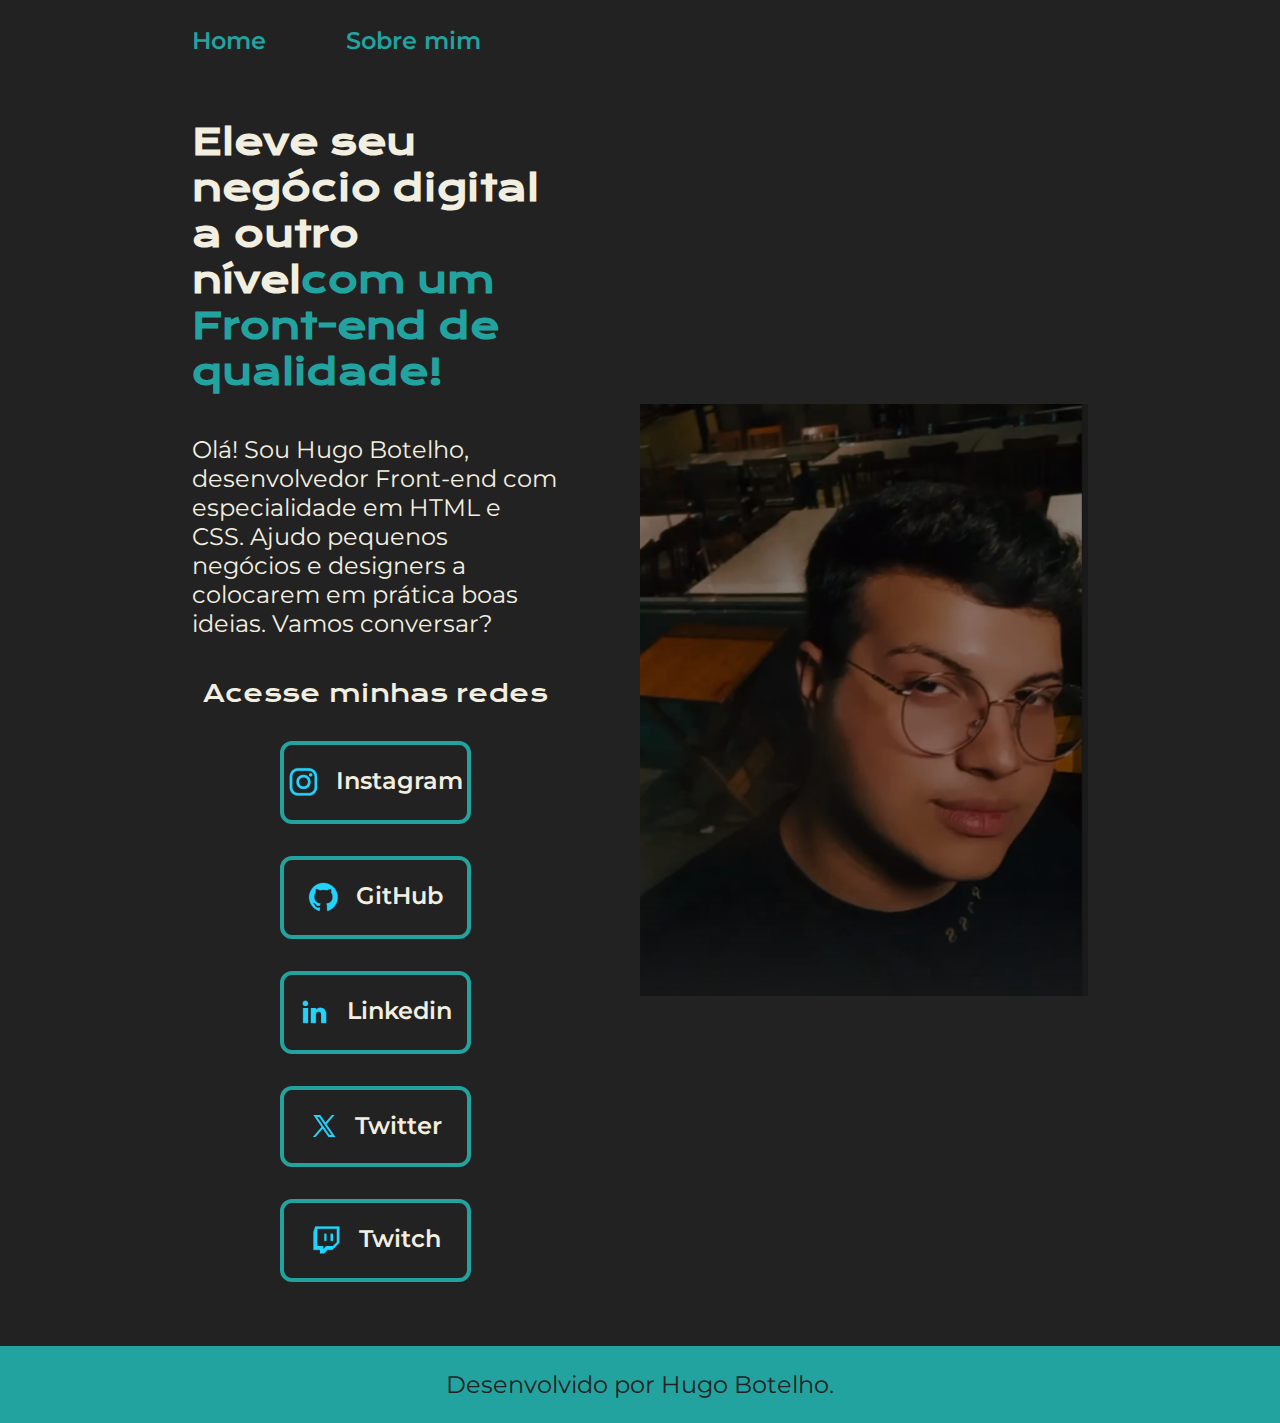
==== index.html @ a074376c "um pouco sobre mim rework 2" ====
<!DOCTYPE html>
<html lang="pt-br">

<head>
    <meta charset="UTF-8">
    <meta http-equiv="X-UA-Compatible" content="IE=edge">
    <meta name="viewport" content="width=device-width, initial-scale=1.0">
    <title>Um pouco sobre mim</title>
    <link rel="stylesheet" href="./styles/style.css">
</head>

<body>
    <header class="cabecario">
        <nav class="cabecario__menu">
            <a class="cabecario__menu__link" href="index.html">Home</a>
            <a class="cabecario__menu__link" href="about.html">Sobre mim</a>
        </nav>
    </header>
    <main class="apresentacao">
        <section class="apresentacao__conteudo">
            <h1 class="apresentacao__conteudo__titulo">Eleve seu negócio digital a outro nível<strong 
            class="titulo-destaque">com um Front-end de qualidade!
            </strong></h1>
            <p class="apresentacao__conteudo__texto">Olá! Sou Hugo Botelho, desenvolvedor
            Front-end com especialidade em HTML e
            CSS. Ajudo pequenos negócios e designers a
            colocarem em prática boas ideias. Vamos
            conversar?</p>
            <div class="apresentacao__links">
                <h2 class="apresentacao__links__subtitulos">Acesse minhas redes</h2>
                <a class="apresentacao__links__navegacao" href="https://www.instagram.com/xpw.hugo/">
                    <img src="assets/instagram.png" alt="foto instagram">
                    Instagram
                </a>
                <a class="apresentacao__links__navegacao" href="https://github.com/HGDLLXX">
                    <img src="./assets/github.png" alt="foto github">
                    GitHub
                </a>
                <a class="apresentacao__links__navegacao" href="https://www.linkedin.com/in/hugo-deyvson-abb6a7317/">
                    <img src="./assets/linkedin.png" alt="foto linkedin">
                    Linkedin
                </a>
                <a class="apresentacao__links__navegacao" href="https://x.com/CMDCHUGO">
                    <img src="./assets/twitter-novo.png" alt="foto twitter">
                    Twitter
                </a>
                <a class="apresentacao__links__navegacao" href="https://www.twitch.tv/hgdellaxxx">
                    <img src="./assets/twitch.png" alt="foto twitch">
                    Twitch
                </a>
            </div>
        </section>
        <img class="apresentacao__imagem" src="./assets/Captura de tela 2024-05-31 154409.png" alt="Foto do hugo">
    </main>
    <footer class="rodape">
        <p>Desenvolvido por Hugo Botelho.</p>
    </footer>
</body>

</html>
---- styles/style.css ----
@import url('https://fonts.googleapis.com/css2?family=Montserrat:wght@400;700&family=Krona+One&display=swap');

:root{
    --cor-primaria: #222222;
    --cor-secundaria: #F3EFE0;
    --cor-terciaria: #22A39F;
    --cor-hover: #434242;
    
    --font-primaria: 'Krona One', sans-serif;
    --font-secundaria: 'Montserrat', sans-serif;
}

*{
    margin: 0;
    padding: 0;
}

body{
    /* height: 100vh; */
    box-sizing: border-box;
    background-color: var(--cor-primaria);
    color: var(--cor-secundaria);
}

.cabecario{
    padding: 2% 0% 0% 15%;
}

.cabecario__menu{
    display: flex;
    gap: 80px;
}

.cabecario__menu__link{
    font-family: var(--font-secundaria);
    font-size: 1.5rem;
    font-weight: 600;
    color: var(--cor-terciaria);
    text-decoration: none;
}

.apresentacao{
    padding: 5% 15%;
    display: flex;
    align-items: center;
    justify-content: space-between;
    gap: 82px;
}
.apresentacao__conteudo{
    width: 50%;
    display: flex;
    flex-direction: column;
    gap: 40px;
}

.apresentacao__conteudo__titulo{
    font-size: 2.25rem;
    font-family: var(--font-primaria)
}

.titulo-destaque{
    color: var(--cor-terciaria);
}

.apresentacao__conteudo__texto{
    font-size: 1.5rem;
    font-family: var(--font-secundaria)
}

.apresentacao__links{
    display: flex;
    flex-direction: column;
    justify-content: space-between;
    align-items: center;
    gap: 32px;
}

.apresentacao__links__subtitulos{
    font-family: var(--font-primaria);
    font-weight: 400;
    font-size: 1.5rem;

}

.apresentacao__links__navegacao{
    display: flex;
    justify-content: center;
    gap: 16px;
    border: 4px solid var(--cor-terciaria);
    width: 50%;
    text-align: center;
    border-radius: 12px;
    font-size: 1.5rem;
    font-weight: 600;
    padding: 21.5px 0;
    text-decoration: none;
    color: var(--cor-secundaria);
    font-family: var(--font-secundaria);
}

.apresentacao__links__link:hover{
    background-color: var(--cor-hover);
}

.apresentacao__imagem{
    width: 50%;
}

.rodape{
    padding: 24px;
    color: var(--cor-primaria);
    background-color: var(--cor-terciaria);
    text-align: center;
    font-family: var(--font-secundaria);
    font-size: 1.5rem;
    font-weight: 400;
}

@media (max-width: 1200px ) {
    .cabecario{
        padding: 12%;
    }
    .cabecario__menu{
        justify-content: center;
    }    
    .apresentacao {
        flex-direction: column-reverse;
    }
    .apresentacao__conteudo {
        width: auto;
    }
}
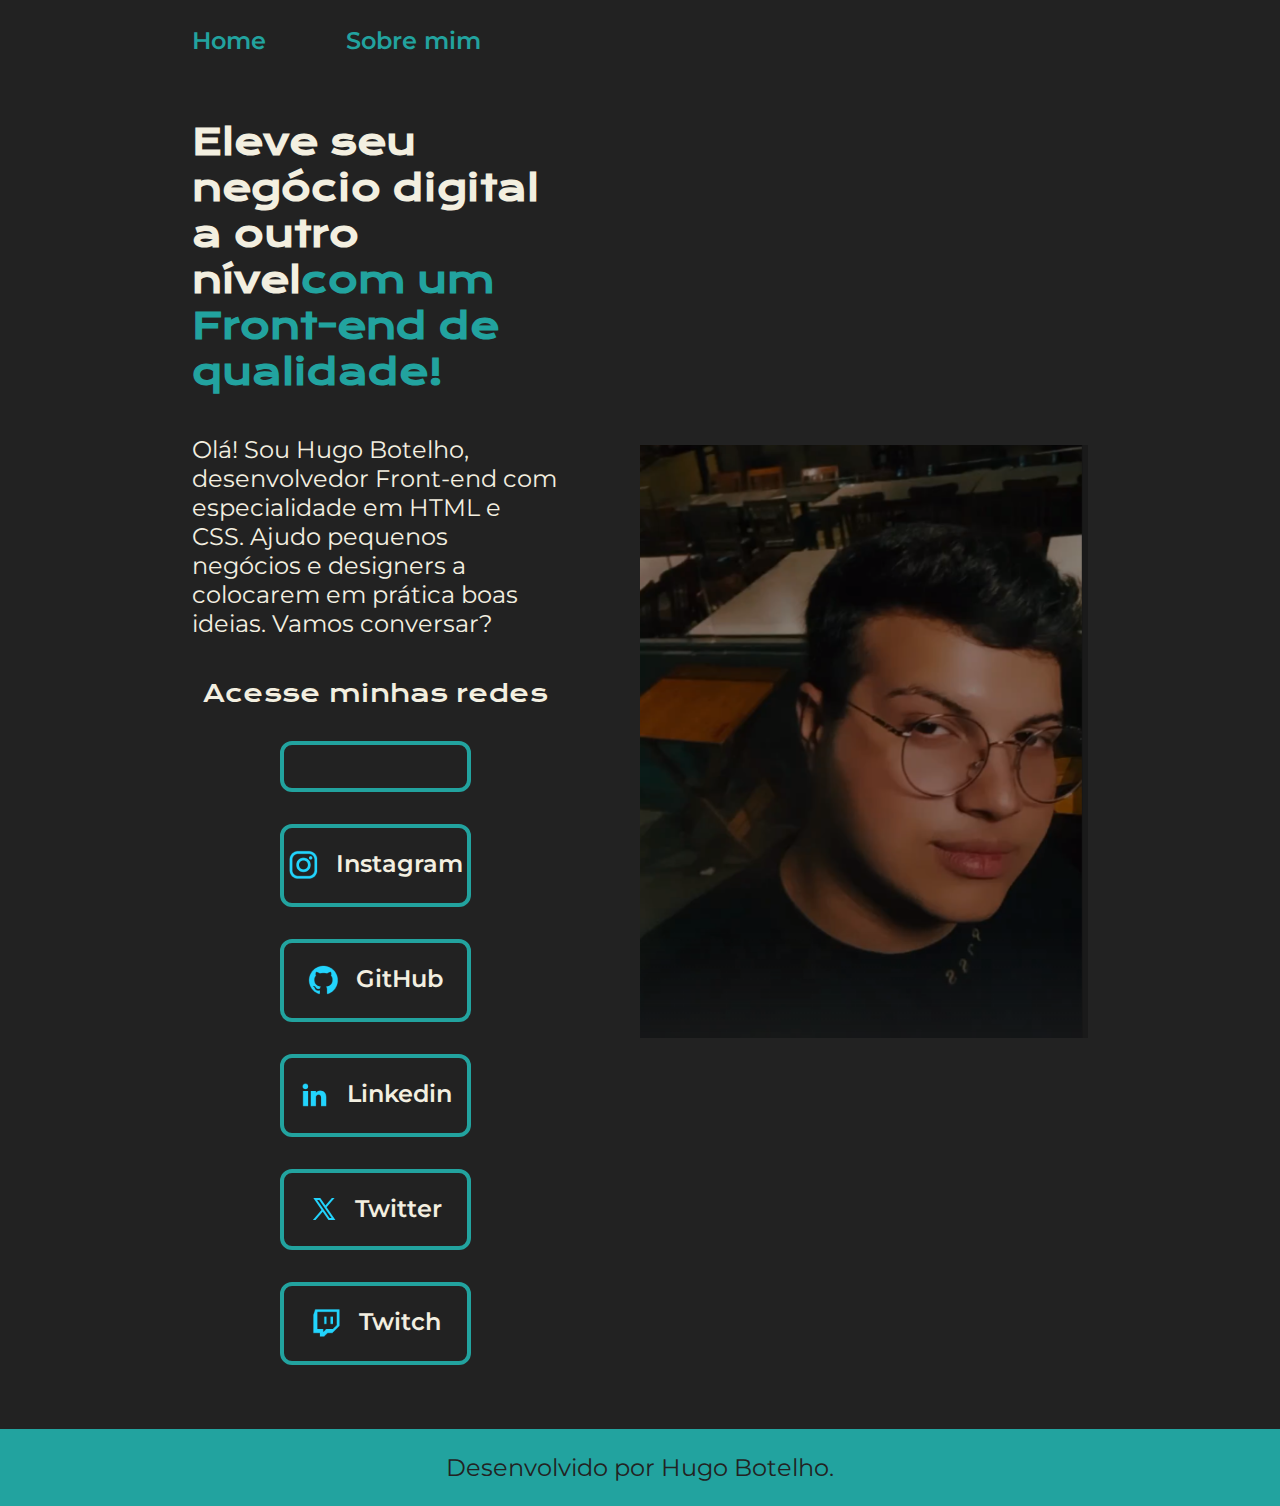
==== commit c41e78f7: "Update index.html" ====
--- a/index.html
+++ b/index.html
@@ -29,8 +29,10 @@
             <div class="apresentacao__links">
                 <h2 class="apresentacao__links__subtitulos">Acesse minhas redes</h2>
                 <a class="apresentacao__links__navegacao" href="https://www.instagram.com/xpw.hugo/">
-                    <img src="assets/instagram.png" alt="foto instagram">
+                    <a class="apresentacao__links__navegacao" href="https://www.instagram.com/xpw.hugo/">
+                    <img src="./assets/instagram.png" alt="foto Instagram">
                     Instagram
+                </a>
                 </a>
                 <a class="apresentacao__links__navegacao" href="https://github.com/HGDLLXX">
                     <img src="./assets/github.png" alt="foto github">
@@ -57,4 +59,4 @@
     </footer>
 </body>
 
-</html>+</html>
